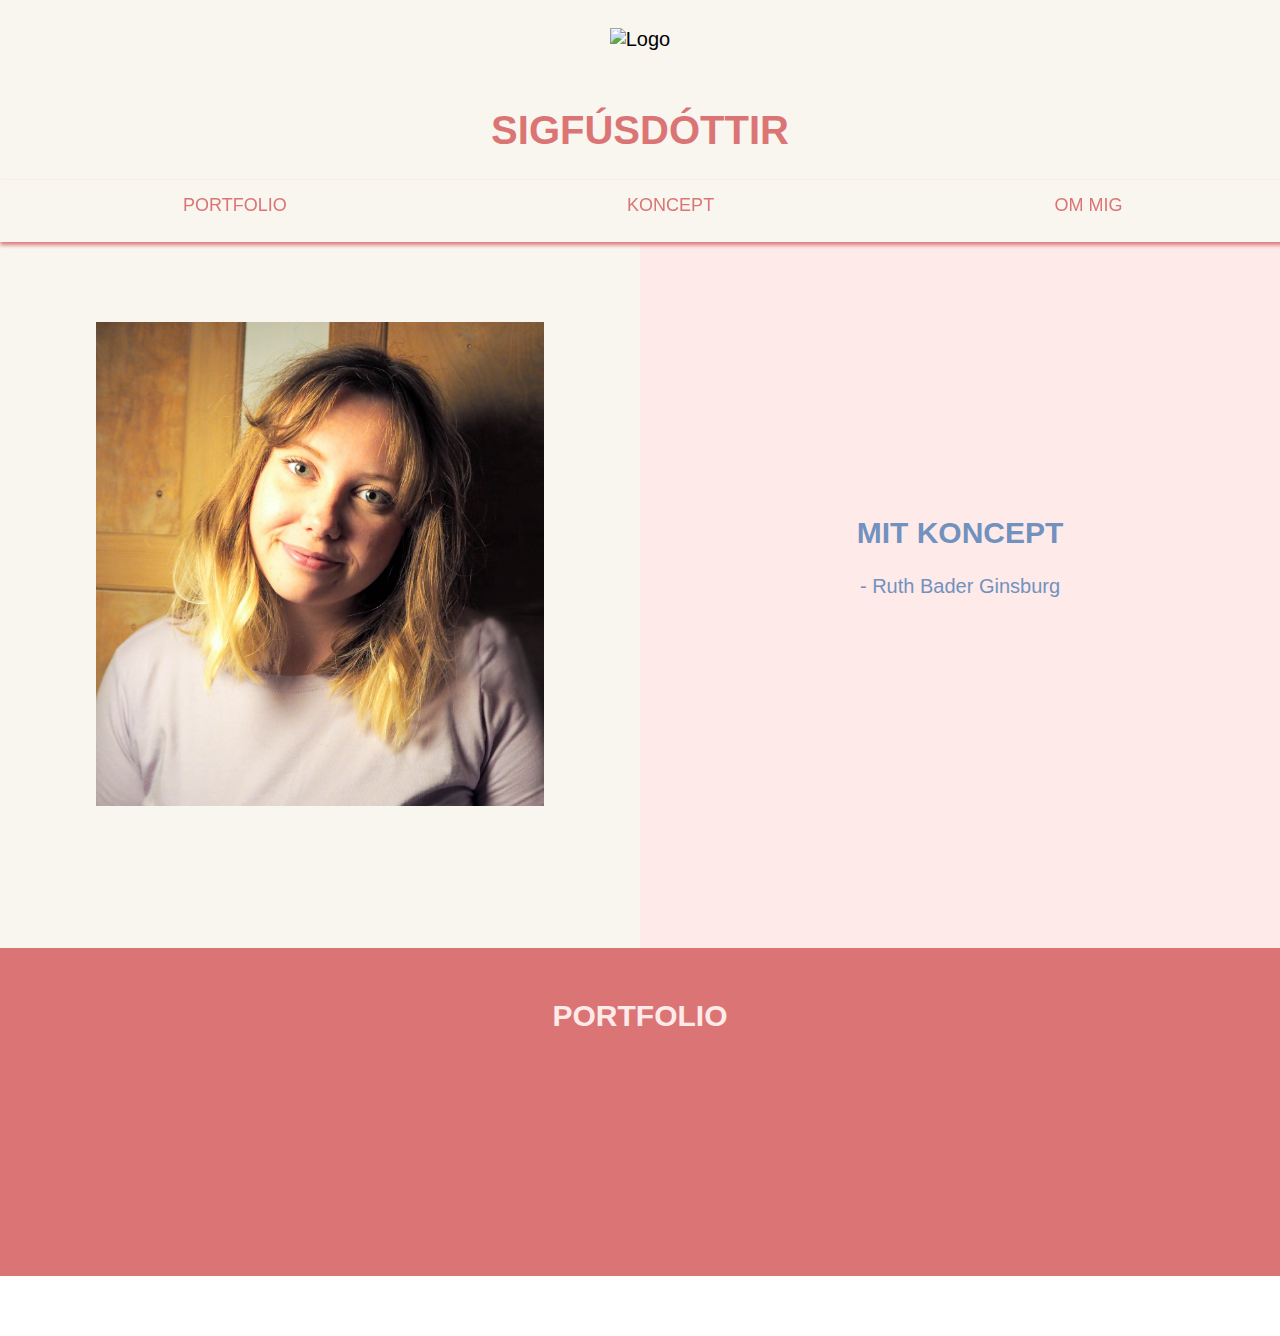
==== Koncept.html @ 198a931d "Responsive tablet og desktop + undersider" ====
<!DOCTYPE html>
<html lang="da" dir="ltr">
  <head>
    <meta charset="utf-8">
    <meta name="viewport" content="width=device-width, initial-scale=1.0">
    <link rel="stylesheet" type="text/css" href="stylesheet.css">
    <link rel="stylesheet" href="https://use.typekit.net/uky3nce.css">
    <link rel="stylesheet" href="https://use.typekit.net/uky3nce.css">
    <title>Sigfúsdóttir</title>
  </head>
  <body>
    <div class="grid-container">

      <div class="header">
        <div class="logo">
          <img class="logoimg" src="images/logo.svg" alt="Logo">
        </div>
      <h1><a href="index.html">SIGFÚSDÓTTIR</a></h1>
      </div>

      <div class="regular quotesection">
          <h2 class="blueheadline">MIT KONCEPT</h2>
          <p> - Ruth Bader Ginsburg</p>
      </div>

      <div class="imgcontainer first">
        <img class="centerimage" src="images/moi/PC060705eidttt.jpg" alt="portrait">
      </div>

      <div class="centergallery">
        <h2 class="pinkheadline">PORTFOLIO</h2>
      </div>

      <div class="footer">

      </div>

      <nav>
        <ul class="nav-links">
          <li><a class="nav-link" href="portfolio.html">PORTFOLIO</a></li>
          <li><a class="nav-link" href="koncept.html">KONCEPT</a></li>
          <li><a class="nav-link" href="om-mig.html">OM MIG</a></li>
        </ul>
      </nav>

    </div>
  </body>
</html>
---- stylesheet.css ----
*{
  margin:0;
  padding: 0;
}

    /*text formatting*/
body{
  padding-bottom: 60px;
  font-family: montserrat, sans-serif;
  font-weight: 500;
  font-style: normal;
  font-size: 20px;
}
a {
  text-decoration: none;
  color: #DB7575;
}

h1{
  color: #DB7575;
  text-align: center;
  font-family: delicato, sans-serif;
  font-weight: 900;
  font-style: normal
}
.quote{
  font-family: delicato, sans-serif;
  font-weight: 400;
  font-style: italic;
  font-size: 25px;
  color: #7192BE;
  text-align: center;
  padding: 1em 2em 1em 2em;
}

.blueheadline{
  font-family: delicato, sans-serif;
  font-weight: 600;
  font-style: normal;
  text-align: center;
  padding: 4%;
  color:#7192BE;
}
.pinkheadline{
  font-family: delicato, sans-serif;
  font-weight: 600;
  font-style: normal;
  text-align: center;
  padding: 4%;
  color: #FFEAEA;
}
a:hover,h1:hover{
  color: #EDAE49;
}
p{
  padding: 0em 2em 2em 2em;
  color:#7192BE;
}


    /*grid*/

.grid-container{
  display: block;
  grid-template-areas:
  'header'
  'quote'
  'img1'
  'portfolio'
  'concept'
  'img2'
  'divider'
  'about'
  'img3'
  'nav' ;
  grid-row-gap: 0px;
}

    /*Header*/
.header{
  grid-area: header;
  background-color: #F9F6F0;
  height: 20vh;
  display: flex;
  flex-direction: column;
  justify-content: center;
  align-items: center;

}
.logo {
  height: 80px;
}
.logoimg{
  height: 100%;
}

    /*Navigation*/
.nav{
  grid-area:nav;
  background-color: #F9F6F0;
}

  nav ul{
    display: flex;
    list-style: none;
    justify-content: space-around;
    text-align: center;
    background-color: #FFEAEA;
  }

  .nav-link {
    vertical-align: middle;
    font-family: montserrat, sans-serif;
    font-weight: 500;
    font-style: normal;
    padding: 2px;
    font-size: 18px;
  }

  .nav-links{
    overflow: hidden;
    position: fixed;
    bottom: 0;
    width: 100%;
    height: 5%;
    padding-top:6%;

  }

    /*Maincontent*/

.regular{
  background-color: #FFEAEA;
  text-align: center;
  display: flex;
  flex-direction: column;
  justify-content: center;
  align-items: center;
  height: 30vh;
}
.quotesection{
  grid-area: quote;

}
.centergallery{
  grid-area: portfolio;
  background-color: #DB7575;
}

.concept{
  grid-area: concept;
}

.about{
  grid-area: about;

}
    /*images*/

.imgcontainer{
background-color: #F9F6F0;
height: 100vw;
width:100%;
display: flex;
flex-direction: row;
justify-content: center;
align-items: center;
}

.centerimage{
  width: 70%;
  height: auto;
}

.first{
  grid-area: img1;
}

.second{
  grid-area: img2;
}

.third{
  grid-area: img3;
}

    /*Divider*/
.divider{
  grid-area: divider;
  background-color: #DB7575;
  height: 100px;
}

    /*footer*/
.footer{
  grid-area:footer;
  background-color: #DB7575;
  height: 100px;
}
  /*tablet size*/
@media screen and (min-width:768px){

    /*grid*/
.grid-container{
  display: grid;
  grid-template-columns: 1fr 1fr;
  grid-template-areas:
  'header header'
  'nav nav'
  'quote quote'
  'img1 img1'
  'portfolio portfolio'
  'concept concept'
  'img2 img2'
  'divider divider'
  'img3 img3'
  'about about'
  'footer footer';
  grid-row-gap: 0px;
}

  /*Navigation*/
  .nav{
    grid-area:nav;
    background-color: #F9F6F0;
  }

    nav ul{
      display:flex;
      list-style: none;
      justify-content: space-around;
      text-align: center;
      background-color: #F9F6F0;
      filter: drop-shadow(0px 3px 2px #DB7575);
    }

    .nav-link {
      vertical-align: middle;
      font-family: montserrat, sans-serif;
      font-weight: 500;
      font-style: normal;
      padding: 2px;
    }

    .nav-links{
      overflow: visible;
      position: absolute;
      bottom: auto;
      width: 100%;
      height: 4%;
      padding:1%;
    }

    /*Maincontent*/

    .regular{
      background-color: #FFEAEA;
      text-align: center;
      justify-content: center;
      align-items: center;
      height: 35vw;
    }
}

  /*desktop size*/

@media screen and (min-width: 1024px) {

    /*grid*/
  .grid-container{
    display: grid;
    grid-template-columns: 1fr 1fr;
    grid-template-areas:
    'header header'
    'nav nav'
    'img1 quote'
    'portfolio portfolio'
    'concept img2 '
    'divider divider'
    'img3 about'
    'footer footer';
    grid-row-gap: 0px;
  }


  /*Navigation*/
  .nav{
    grid-area:nav;
    background-color: #F9F6F0;

  }

    nav ul{
      display:flex;
      list-style: none;
      justify-content: space-around;
      text-align: center;
      background-color: #F9F6F0;
      filter: drop-shadow(0px 3px 2px #DB7575);

    }

    .nav-link {
      vertical-align: middle;
      font-family: montserrat, sans-serif;
      font-weight: 500;
      font-style: normal;
      padding: 2px;

    }

    .nav-links{
      overflow: visible;
      position: absolute;
      bottom: auto;
      width: 100%;
      height: 4%;
      padding:1%;
    }

    /*Maincontent*/

    .regular{
      background-color: #FFEAEA;
      text-align: center;
      justify-content: center;
      align-items: center;
      height: 60vw;
    }

    /*images*/

    .imgcontainer{
    background-color: #F9F6F0;
    height: 60vw;
    width:100%;
    display: flex;
    flex-direction: row;
    justify-content: center;
    align-items: center;
    }

    /*Divider*/

    .divider{
      grid-area: divider;
      background-color: #DB7575;
      height: 10vh;
    }

    /*footer*/

    .footer{
      grid-area:footer;
      background-color: #DB7575;
      height: 15vw;
    }

    /*text formatting*/

    .quote{
      font-family: delicato, sans-serif;
      font-weight: 400;
      font-style: italic;
      font-size: 40px;
      color: #7192BE;
      text-align: center;
      padding: 1em 2em 1em 2em;
}

}
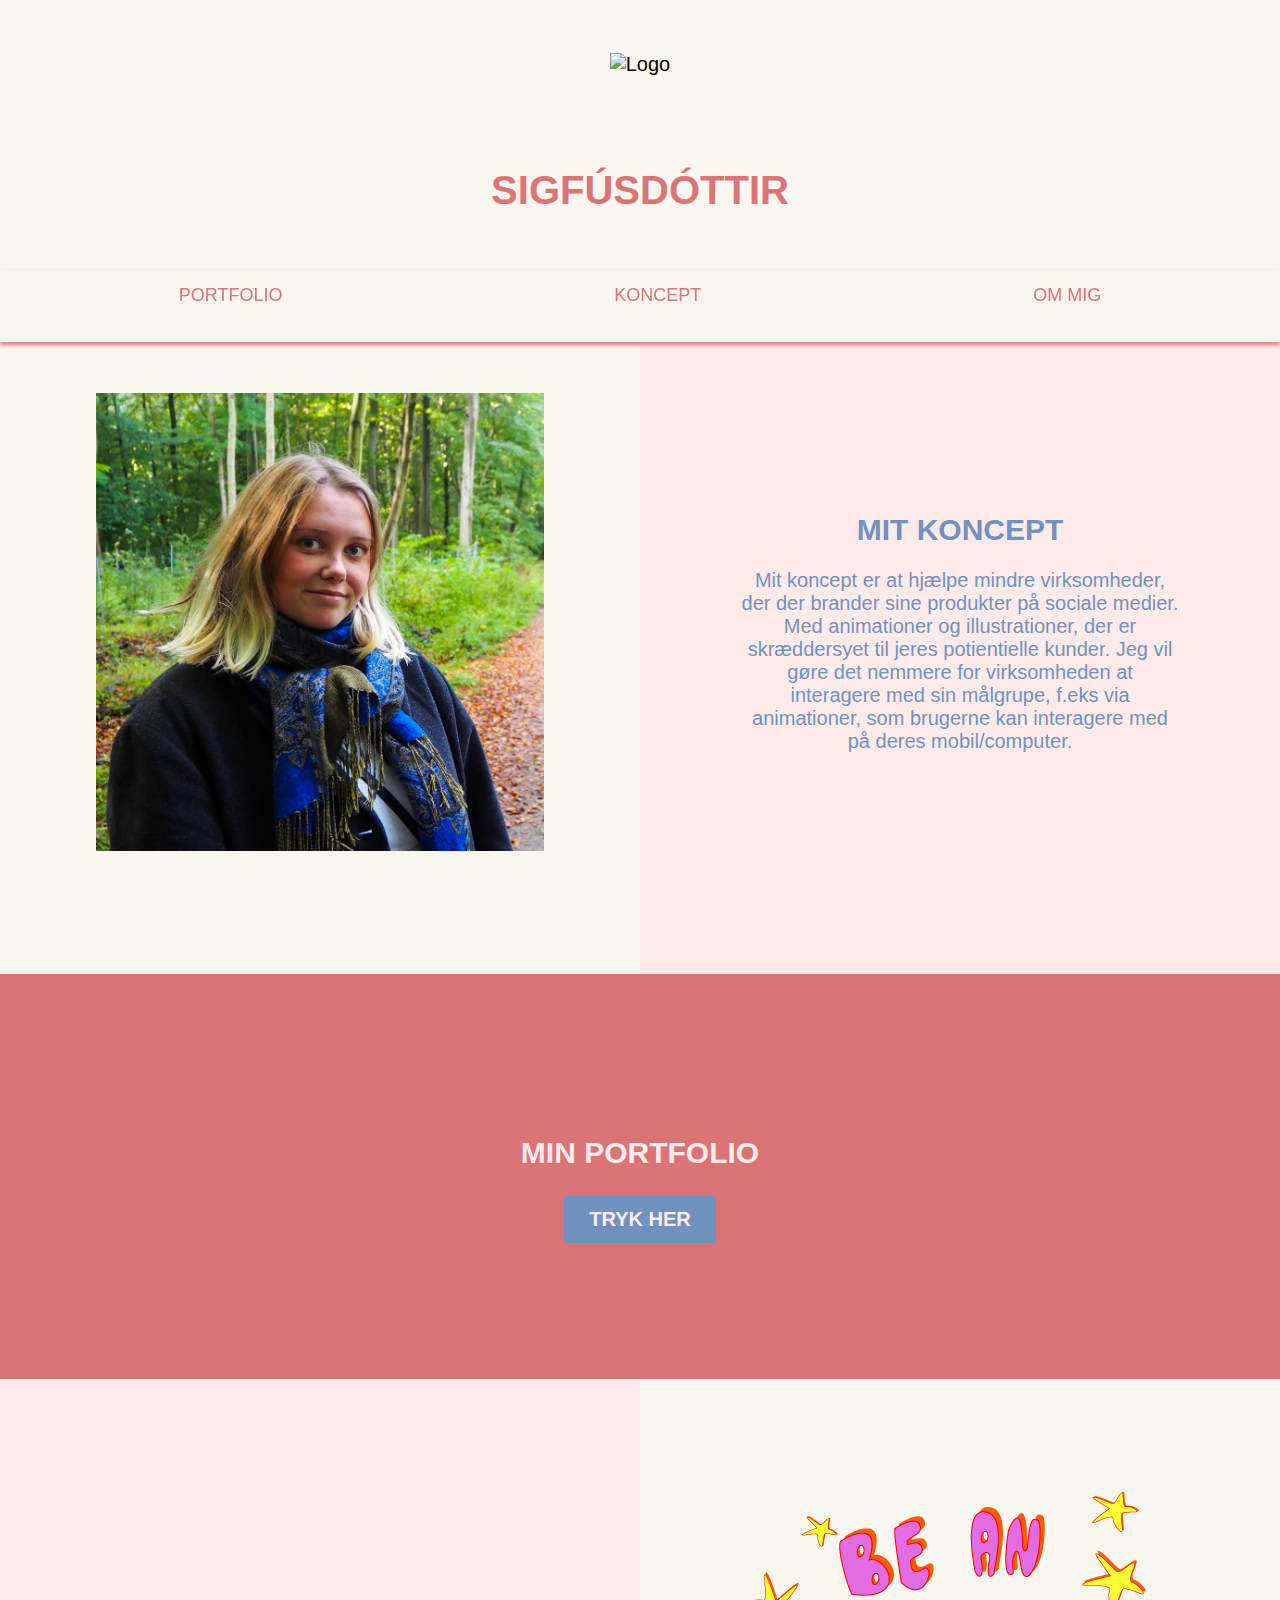
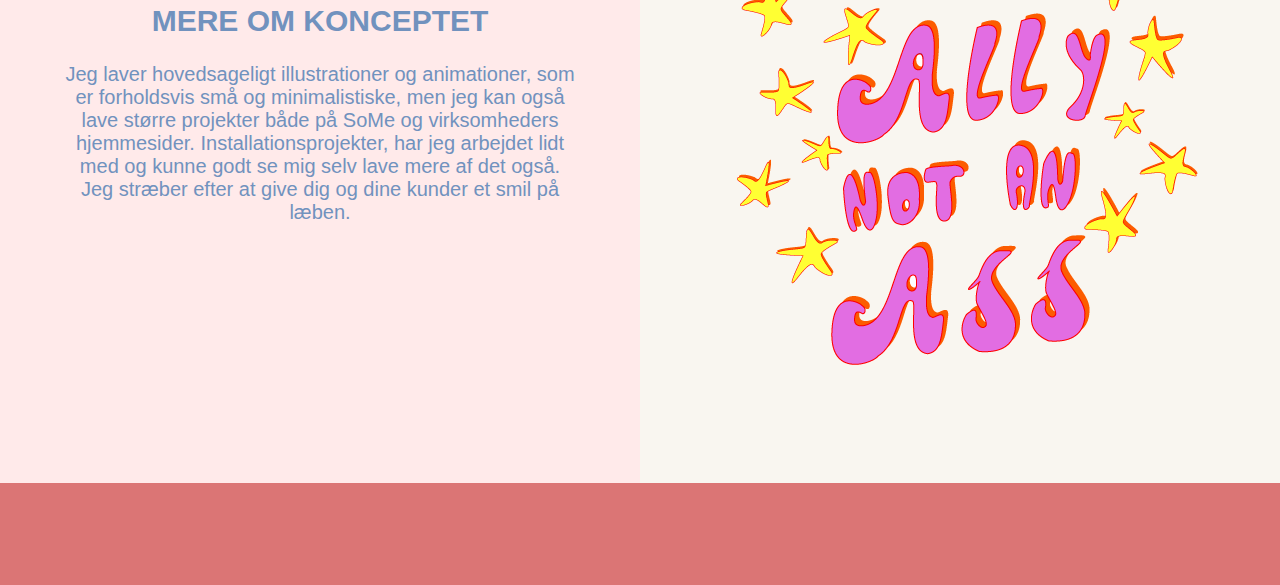
==== commit 91b7c02b: "undersider done, content added" ====
--- a/Koncept.html
+++ b/Koncept.html
@@ -7,6 +7,7 @@
     <link rel="stylesheet" href="https://use.typekit.net/uky3nce.css">
     <link rel="stylesheet" href="https://use.typekit.net/uky3nce.css">
     <title>Sigfúsdóttir</title>
+    <link rel="shortcut icon" type="image/png" href="images/logo.svg">
   </head>
   <body>
     <div class="grid-container">
@@ -15,21 +16,35 @@
         <div class="logo">
           <img class="logoimg" src="images/logo.svg" alt="Logo">
         </div>
-      <h1><a href="index.html">SIGFÚSDÓTTIR</a></h1>
+          <h1><a class="title" href="index.html">SIGFÚSDÓTTIR</a></h1>
       </div>
 
-      <div class="regular quotesection">
+      <div class="regular firstsection">
           <h2 class="blueheadline">MIT KONCEPT</h2>
-          <p> - Ruth Bader Ginsburg</p>
+          <p>Mit koncept er at hjælpe mindre virksomheder, der der brander sine produkter på sociale medier. Med animationer og illustrationer, der er skræddersyet til jeres potientielle kunder. Jeg vil gøre det nemmere for virksomheden at interagere med sin målgrupe, f.eks via animationer, som brugerne kan interagere med på deres mobil/computer. </p>
       </div>
 
       <div class="imgcontainer first">
-        <img class="centerimage" src="images/moi/PC060705eidttt.jpg" alt="portrait">
+        <img class="centerimage" src="images/moi/portraitskov-2.jpg" alt="portrait">
       </div>
 
       <div class="centergallery">
-        <h2 class="pinkheadline">PORTFOLIO</h2>
+        <h2 class="pinkheadline">MIN PORTFOLIO</h2>
+        <a href="portfolio.html" class="bluebutton" >TRYK HER</a>
+          </div>
+        <div class="regular concept">
+          <h2 class="blueheadline">MERE OM KONCEPTET</h2>
+          <p>Jeg laver hovedsageligt illustrationer og animationer, som er forholdsvis små og minimalistiske, men jeg kan også lave større projekter både på SoMe og virksomheders hjemmesider. Installationsprojekter, har jeg arbejdet lidt med og kunne godt se mig selv lave mere af det også. <br> Jeg stræber efter at give dig og dine kunder et smil på læben.</p>
+    </div>
+    <div class="imgcontainer second">
+      <img class="centerimage gif" src="animations/allygif.gif" alt="mobilanimation">
+      <div class="ally-animation">
+
       </div>
+    </div>
+
+
+
 
       <div class="footer">
 
--- a/stylesheet.css
+++ b/stylesheet.css
@@ -1,6 +1,7 @@
 *{
   margin:0;
   padding: 0;
+  box-sizing: border-box;
 }
 
     /*text formatting*/
@@ -9,7 +10,7 @@
   font-family: montserrat, sans-serif;
   font-weight: 500;
   font-style: normal;
-  font-size: 20px;
+  font-size: 12px;
 }
 a {
   text-decoration: none;
@@ -21,7 +22,17 @@
   text-align: center;
   font-family: delicato, sans-serif;
   font-weight: 900;
-  font-style: normal
+  font-style: normal;
+  padding: 15px;
+}
+h3{
+  font-family: delicato, sans-serif;
+  font-weight: 500;
+  font-style: italic;
+  text-align: center;
+  padding: 0.5%;
+  color: #F9F6F0;
+
 }
 .quote{
   font-family: delicato, sans-serif;
@@ -46,18 +57,52 @@
   font-weight: 600;
   font-style: normal;
   text-align: center;
-  padding: 4%;
+  padding: 2%;
   color: #FFEAEA;
 }
-a:hover,h1:hover{
+.nav-link:hover, .title:hover {
   color: #EDAE49;
 }
+
 p{
   padding: 0em 2em 2em 2em;
   color:#7192BE;
 }
 
-
+.bluebutton, .yellowbutton{
+  font-family: delicato, sans-serif;
+  font-weight: 600;
+  font-style: normal;
+  padding: 12px 25px;
+  text-align: center;
+  text-decoration: none;
+  display: inline-block;
+}
+.caption{
+  font-family: delicato, sans-serif;
+  font-weight: 400;
+  font-style: normal;
+  text-align: center;
+  padding: 2%;
+  color: #FFEAEA;
+}
+.caption2{
+  font-family: delicato, sans-serif;
+  font-weight: 400;
+  font-style: normal;
+  text-align: center;
+  padding: 6%;
+  color: #DB7575;
+}
+.caption3{
+  color: #DB7575;
+  text-align: center;
+  font-family: delicato, sans-serif;
+  font-weight: 800;
+  font-style: normal;
+  font-size: 50px;
+  padding: 15px;
+}
     /*grid*/
 
 .grid-container{
@@ -71,8 +116,7 @@
   'img2'
   'divider'
   'about'
-  'img3'
-  'nav' ;
+  'img3' ;
   grid-row-gap: 0px;
 }
 
@@ -80,22 +124,26 @@
 .header{
   grid-area: header;
   background-color: #F9F6F0;
-  height: 20vh;
+  height: 25vh;
   display: flex;
   flex-direction: column;
   justify-content: center;
   align-items: center;
 
 }
+
 .logo {
   height: 80px;
-}
+  padding:2px;
+}
+
 .logoimg{
   height: 100%;
+  padding: 8px;
 }
 
     /*Navigation*/
-.nav{
+nav{
   grid-area:nav;
   background-color: #F9F6F0;
 }
@@ -103,7 +151,7 @@
   nav ul{
     display: flex;
     list-style: none;
-    justify-content: space-around;
+    justify-content: center;
     text-align: center;
     background-color: #FFEAEA;
   }
@@ -113,7 +161,7 @@
     font-family: montserrat, sans-serif;
     font-weight: 500;
     font-style: normal;
-    padding: 2px;
+    padding: 15px;
     font-size: 18px;
   }
 
@@ -122,9 +170,9 @@
     position: fixed;
     bottom: 0;
     width: 100%;
-    height: 5%;
-    padding-top:6%;
-
+    height: 6%;
+    padding-top:4%;
+    padding-bottom: 10%;
   }
 
     /*Maincontent*/
@@ -136,24 +184,62 @@
   flex-direction: column;
   justify-content: center;
   align-items: center;
-  height: 30vh;
-}
-.quotesection{
+  height: auto;
+}
+.firstsection{
   grid-area: quote;
+  height: 40vh;
 
 }
 .centergallery{
   grid-area: portfolio;
   background-color: #DB7575;
+  text-align: center;
+  display: flex;
+  flex-direction: column;
+  justify-content: center;
+  align-items: center;
+  height: 45vh;
+  width: 100%;
 }
 
 .concept{
   grid-area: concept;
+  height: 40vh;
+}
+.animation-fig{
+  grid-area: concept;
 }
 
 .about{
   grid-area: about;
-
+  height: 40vh;
+}
+
+.yellowbutton {
+   background-color: #EDAE49;
+   border: none;
+   color: #FFEAEA;
+}
+.bluebutton{
+  background-color: #7192BE;
+  border: none;
+  color: #FFEAEA;
+
+}
+
+.yellowbutton:hover{
+  background-color: #7192BE;
+}
+
+.bluebutton:hover{
+  background-color: #EDAE49;
+}
+.horizontalicons{
+  display: flex;
+  flex-direction: row;
+  padding:12%;
+  align-items: center;
 }
     /*images*/
 
@@ -162,10 +248,45 @@
 height: 100vw;
 width:100%;
 display: flex;
-flex-direction: row;
+flex-direction: column;
 justify-content: center;
 align-items: center;
 }
+.portgallery{
+  grid-area: portfolio;
+  background-color: #DB7575;
+  height: 520vh;
+  width: 100%;
+}
+}
+div.gallery {
+  border: 3px solid #F9F6F0;
+  padding:20px;
+}
+
+div.gallery:hover {
+  border: 3px solid #EDAE49;
+}
+
+div.gallery img {
+  width: 100%;
+  height: auto;
+  align-content: center;
+  padding:20px;
+}
+
+div.desc {
+  padding: 15px;
+  text-align: center;
+  color: #F9F6F0;
+  font-family: montserrat, sans-serif;
+  font-weight: 500;
+  font-style: normal;
+}
+.responsive {
+   width: 100%;
+
+ }
 
 .centerimage{
   width: 70%;
@@ -199,6 +320,7 @@
 }
   /*tablet size*/
 @media screen and (min-width:768px){
+
 
     /*grid*/
 .grid-container{
@@ -219,8 +341,9 @@
   grid-row-gap: 0px;
 }
 
+
   /*Navigation*/
-  .nav{
+  nav{
     grid-area:nav;
     background-color: #F9F6F0;
   }
@@ -247,7 +370,7 @@
       position: absolute;
       bottom: auto;
       width: 100%;
-      height: 4%;
+      height: 8%;
       padding:1%;
     }
 
@@ -258,13 +381,83 @@
       text-align: center;
       justify-content: center;
       align-items: center;
-      height: 35vw;
-    }
+      height: auto;
+      width: 100%;
+    }
+    .concept{
+      grid-area: concept;
+      height: 50vh;
+    }
+
+
+    .about{
+      grid-area: about;
+      height: 50vh;
+    }
+    .portgallery{
+      grid-area: portfolio;
+      background-color: #DB7575;
+      height: 100vh;
+      width: 100%;
+    }
+    div.gallery {
+      border: 3px solid #F9F6F0;
+    }
+
+    div.gallery:hover {
+      border: 3px solid #EDAE49;
+    }
+
+    div.gallery img {
+      width: 100%;
+      height: auto;
+    }
+
+    div.desc {
+      padding: 15px;
+      text-align: center;
+      color: #F9F6F0;
+      font-family: montserrat, sans-serif;
+      font-weight: 500;
+      font-style: normal;
+    }
+    .responsive {
+      padding: 0 6px;
+      float: left;
+      width: 24.99%;
+    }
+
+
+    /*text formatting*/
+    body{
+      padding-bottom: 0px;
+      font-family: montserrat, sans-serif;
+      font-weight: 500;
+      font-style: normal;
+      font-size: 20px;
+    }
+    .firstsection{
+      text-align: center;
+      padding: 5em 2em 2em 2em;
+  }
+  p{
+    padding: 0em 3em 3em 3em;
+    color:#7192BE;
+  }
+    .quote{
+      font-family: delicato, sans-serif;
+      font-weight: 400;
+      font-style: italic;
+      font-size: 40px;
+      color: #7192BE;
+      text-align: center;
+      padding: 2em 2em 1em 2em;
 }
 
   /*desktop size*/
 
 @media screen and (min-width: 1024px) {
+
 
     /*grid*/
   .grid-container{
@@ -281,13 +474,30 @@
     'footer footer';
     grid-row-gap: 0px;
   }
-
-
+    /*Header*/
+    .header{
+      grid-area: header;
+      background-color: #F9F6F0;
+      height: 30vh;
+      display: flex;
+      flex-direction: column;
+      justify-content: center;
+      align-items: center;
+    }
+
+.logo {
+  height: 110px;
+  padding:2px;
+}
+
+.logoimg{
+  height: 100%;
+  padding: 8px;
+}
   /*Navigation*/
-  .nav{
-    grid-area:nav;
-    background-color: #F9F6F0;
-
+  nav{
+    grid-area: nav;
+    background-color: #F9F6F0
   }
 
     nav ul{
@@ -314,10 +524,10 @@
       position: absolute;
       bottom: auto;
       width: 100%;
-      height: 4%;
+      height: 8%;
       padding:1%;
-    }
-
+
+    }
     /*Maincontent*/
 
     .regular{
@@ -325,20 +535,143 @@
       text-align: center;
       justify-content: center;
       align-items: center;
-      height: 60vw;
-    }
+      height: 55vw;
+    }
+
 
     /*images*/
 
     .imgcontainer{
     background-color: #F9F6F0;
-    height: 60vw;
+    height: 55vw;
     width:100%;
     display: flex;
-    flex-direction: row;
+    flex-direction: column;
     justify-content: center;
     align-items: center;
     }
+
+    .femme-animation{
+      height: 500px;
+      width: 500px;
+      background-image: url(animations/femme.png);
+      animation: play 1.5s steps(6) infinite;
+      }
+
+      @keyframes play {
+        from {
+          background-position-x: 0px;
+        }
+        to {
+        background-position-x: -3000px;
+        }
+      }
+
+      .ally-animation{
+        height: 500px;
+        width: 500px;
+        background-image: url(animations/ally.png);
+        animation: play 1.5s steps(6) infinite;
+        }
+
+        @keyframes play {
+          from {
+            background-position-x: 0px;
+          }
+          to {
+          background-position-x: -3000px;
+          }
+        }
+
+        .fig-animation{
+          height: 500px;
+          width: 500px;
+          background-image: url(animations/figen.png);
+          animation: play 1.5s steps(6) infinite;
+          }
+
+          @keyframes play {
+            from {
+              background-position-x: 0px;
+            }
+            to {
+            background-position-x: -3000px;
+            }
+          }
+          .radise-animation{
+            height: 500px;
+            width: 500px;
+            background-image: url(animations/radise.png);
+            animation: play 1.5s steps(6) infinite;
+            }
+
+            @keyframes play {
+              from {
+                background-position-x: 0px;
+              }
+              to {
+              background-position-x: -3000px;
+              }
+            }
+            .kontaktmig-animation{
+              height: 120px;
+              width: 120px;
+              background-image: url(animations/kontakt.png);
+              animation: contact 1.5s steps(10) infinite;
+              }
+
+              @keyframes contact {
+                from {
+                  background-position-x: 0px;
+                }
+                to {
+                background-position-x: -1200px;
+                }
+              }
+        .gif{
+          display: none;
+        }
+
+      .centergallery{
+        grid-area: portfolio;
+        background-color: #DB7575;
+
+        height: 45vh;
+        width: 100%;
+      }
+      .portgallery{
+        grid-area: portfolio;
+        background-color: #DB7575;
+        height: 120vh;
+        width: 100%;
+      }
+      div.gallery {
+        border: 3px solid #F9F6F0;
+      }
+
+      div.gallery:hover {
+        border: 3px solid #EDAE49;
+      }
+
+      div.gallery img {
+        width: 100%;
+        height: auto;
+      }
+
+      div.desc {
+        padding: 15px;
+        text-align: center;
+        color: #F9F6F0;
+        font-family: montserrat, sans-serif;
+        font-weight: 500;
+        font-style: normal;
+      }
+      .responsive {
+        padding: 0 6px;
+        float: left;
+        width: 24.99%;
+      }
+
 
     /*Divider*/
 
@@ -353,11 +686,17 @@
     .footer{
       grid-area:footer;
       background-color: #DB7575;
-      height: 15vw;
+      height: 8vw;
     }
 
     /*text formatting*/
-
+    body{
+      padding-bottom: 0px;
+      font-family: montserrat, sans-serif;
+      font-weight: 500;
+      font-style: normal;
+      font-size: 20px;
+    }
     .quote{
       font-family: delicato, sans-serif;
       font-weight: 400;
@@ -366,6 +705,18 @@
       color: #7192BE;
       text-align: center;
       padding: 1em 2em 1em 2em;
-}
-
-}
+    }
+      .firstsection{
+        text-align: center;
+        padding: 5em 2em 2em 2em;
+    }
+    .caption3{
+      color: #DB7575;
+      text-align: center;
+      font-family: delicato, sans-serif;
+      font-weight: 800;
+      font-style: normal;
+      font-size: 80px;
+      padding: 15px;
+    }
+}
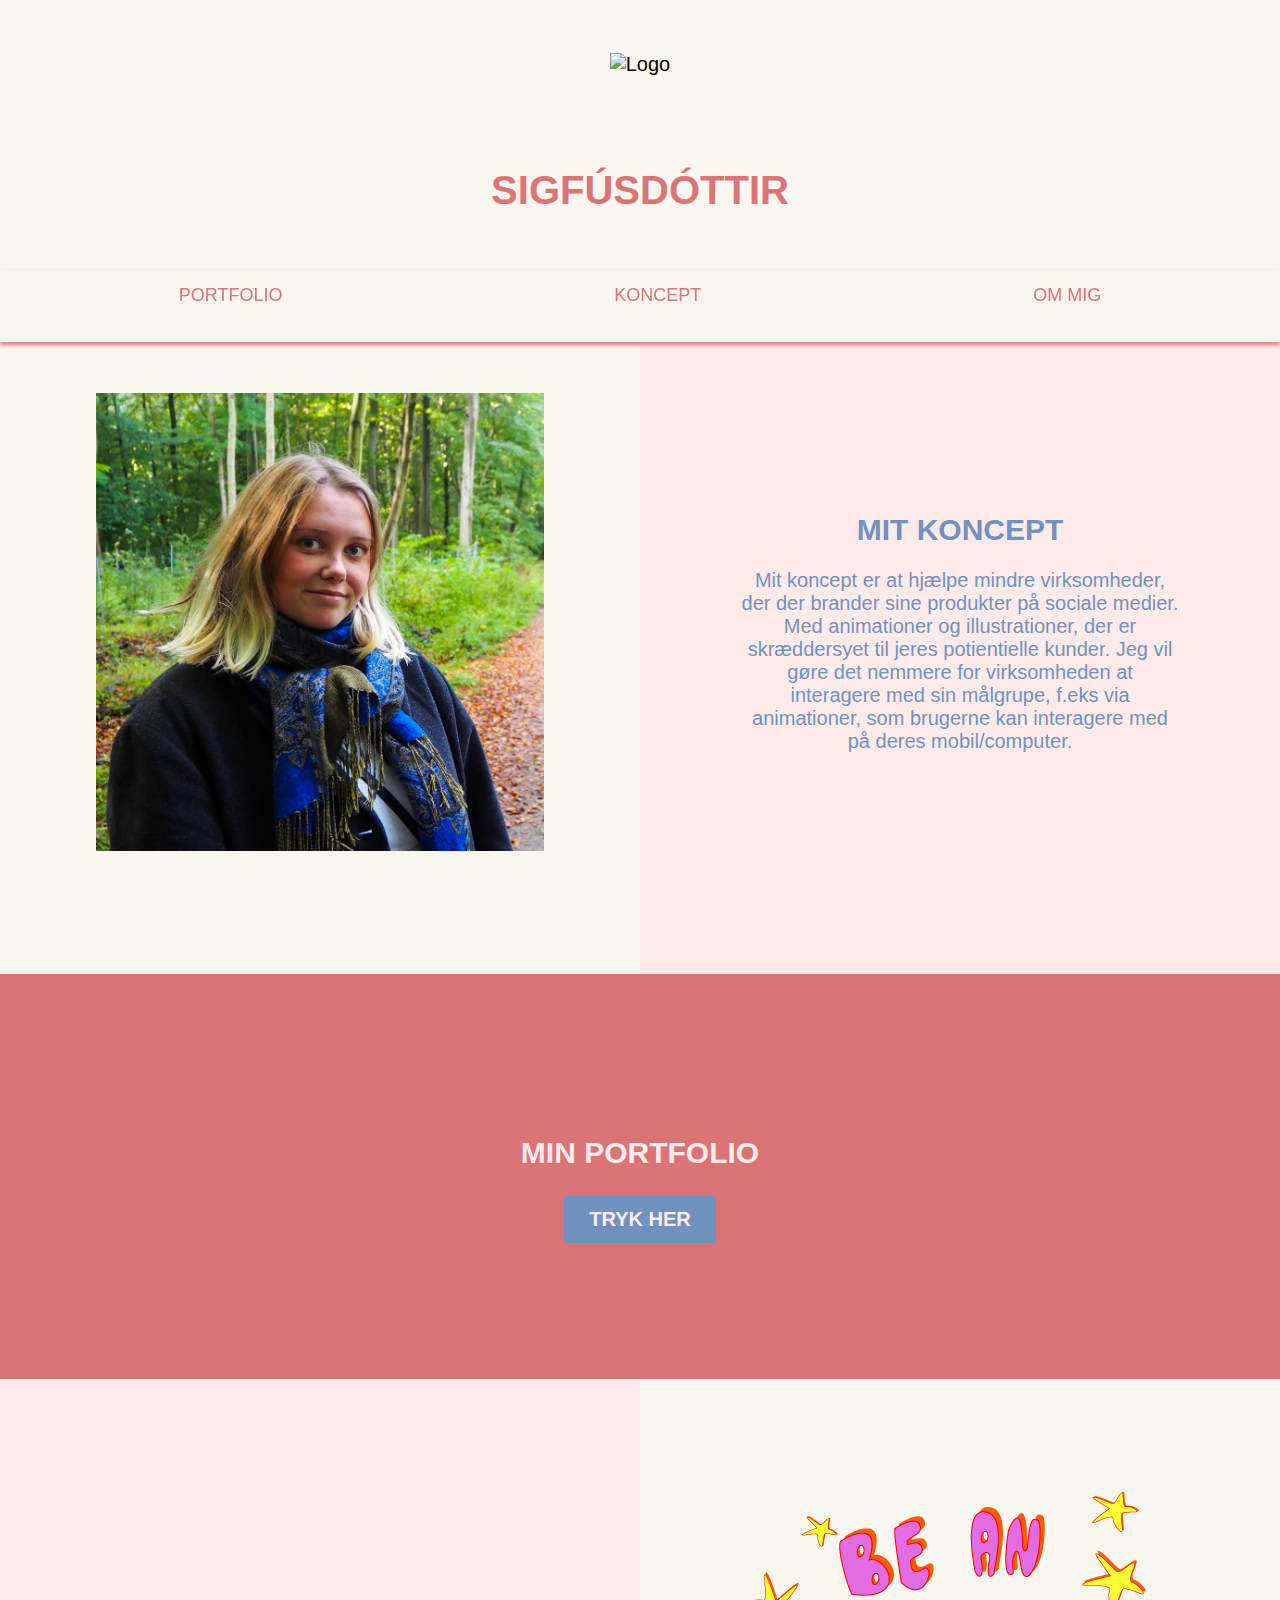
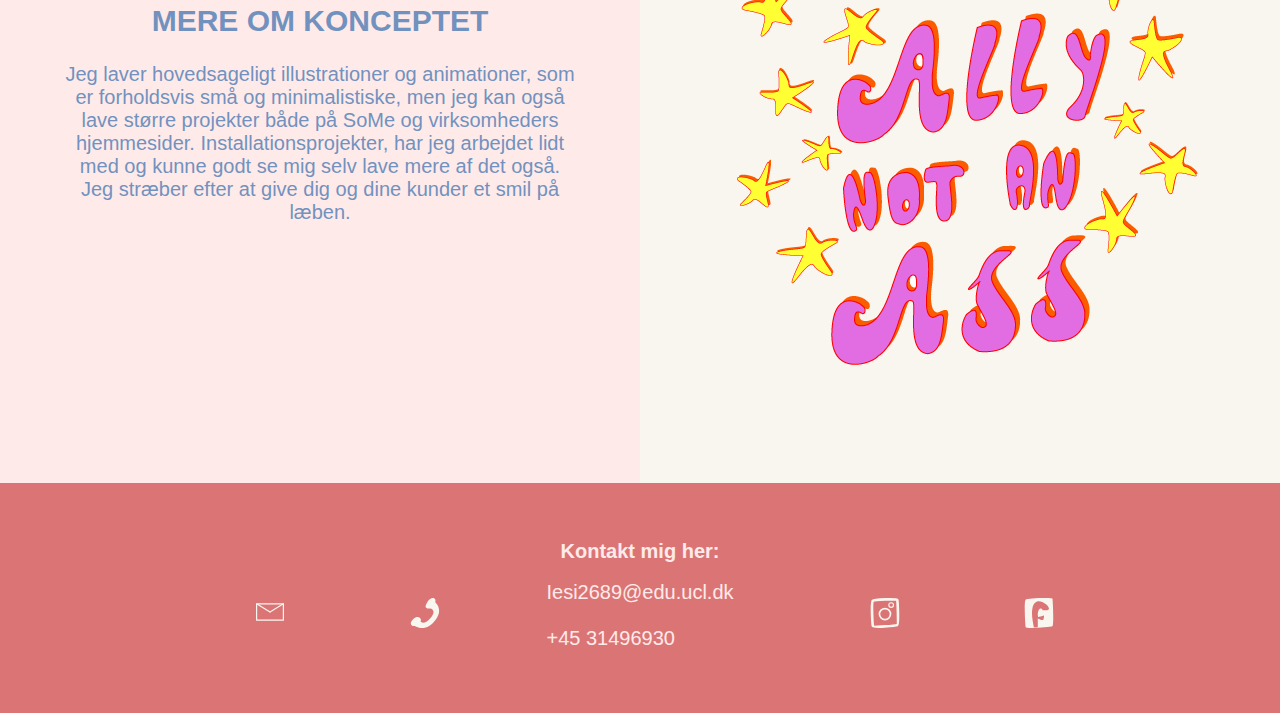
==== commit 6d850bd3: "footer added" ====
--- a/Koncept.html
+++ b/Koncept.html
@@ -46,9 +46,36 @@
 
 
 
-      <div class="footer">
+    <div class="footer">
+      <div class="footerkontakt">
 
-      </div>
+        <div class="iconsbeige">
+            <img  src="images/icons/mailiconbeige.svg" alt="mail" width="28" height="28">
+          </div>
+
+          <div class="iconsbeige">
+            <img src="images/icons/teleiconbeige.svg" alt="telefon" width="30" height="30">
+          </div>
+        </div>
+        <div class="kontaktinfo">
+          <h4>Kontakt mig her:</h4>
+          <p>Iesi2689@edu.ucl.dk <br> <br> +45 31496930 </p>
+        </div>
+        <div class="footerkontakt">
+
+          <div class="iconsbeige">
+            <a target="_blank" href="https://www.instagram.com/skjoldmoeen/">
+              <img  src="images/icons/instaiconbeige.svg" alt="instagram" width="30" height="30">
+            </a>
+          </div>
+
+          <div class="iconsbeige">
+            <a target="_blank" href="https://www.facebook.com/ingibjorg.sigfusdottir.3/">
+              <img  src="images/icons/fbiconbeige.svg" alt="facebook" width="30" height="30">
+            </a>
+          </div>
+        </div>
+    </div>
 
       <nav>
         <ul class="nav-links">
--- a/stylesheet.css
+++ b/stylesheet.css
@@ -32,7 +32,15 @@
   text-align: center;
   padding: 0.5%;
   color: #F9F6F0;
-
+}
+h4{
+  font-family: delicato, sans-serif;
+  font-weight: 600;
+  font-style: normal;
+  text-align: center;
+
+  padding: 6%;
+  color: #FFEAEA;
 }
 .quote{
   font-family: delicato, sans-serif;
@@ -102,6 +110,9 @@
   font-style: normal;
   font-size: 50px;
   padding: 15px;
+}
+.kontaktinfo p {
+  color: #FFEAEA;
 }
     /*grid*/
 
@@ -275,13 +286,11 @@
   padding:20px;
 }
 
-div.desc {
+div.caption {
   padding: 15px;
   text-align: center;
   color: #F9F6F0;
-  font-family: montserrat, sans-serif;
-  font-weight: 500;
-  font-style: normal;
+
 }
 .responsive {
    width: 100%;
@@ -316,7 +325,26 @@
 .footer{
   grid-area:footer;
   background-color: #DB7575;
-  height: 100px;
+  height: 120px;
+    display: flex;
+    justify-content: center;
+    align-content: center;
+}
+.kontaktinfo{
+  display: flex;
+  flex-direction: column;
+}
+
+.footerkontakt{
+  display: flex;
+  flex-direction:row;
+
+}
+.iconsbeige{
+  padding:8vw;
+  height: 38px;
+  width: 25px;
+
 }
   /*tablet size*/
 @media screen and (min-width:768px){
@@ -408,25 +436,38 @@
       border: 3px solid #EDAE49;
     }
 
-    div.gallery img {
-      width: 100%;
-      height: auto;
-    }
-
-    div.desc {
-      padding: 15px;
-      text-align: center;
-      color: #F9F6F0;
-      font-family: montserrat, sans-serif;
-      font-weight: 500;
-      font-style: normal;
-    }
     .responsive {
       padding: 0 6px;
       float: left;
       width: 24.99%;
     }
-
+    /*footer*/
+    .footer{
+      grid-area:footer;
+      background-color: #DB7575;
+      height: 28vw;
+        display: flex;
+        justify-content: center;
+        align-content: center;
+        padding-top:3vw;
+    }
+    .kontaktinfo{
+      display: flex;
+      flex-direction: column;
+    }
+
+    .footerkontakt{
+      padding-top:5vw;
+      display: flex;
+      flex-direction:row;
+
+    }
+    .iconsbeige{
+      padding:6vw;
+      height: 38px;
+      width: 25px;
+
+    }
 
     /*text formatting*/
     body{
@@ -653,19 +694,6 @@
         border: 3px solid #EDAE49;
       }
 
-      div.gallery img {
-        width: 100%;
-        height: auto;
-      }
-
-      div.desc {
-        padding: 15px;
-        text-align: center;
-        color: #F9F6F0;
-        font-family: montserrat, sans-serif;
-        font-weight: 500;
-        font-style: normal;
-      }
       .responsive {
         padding: 0 6px;
         float: left;
@@ -682,13 +710,33 @@
     }
 
     /*footer*/
-
     .footer{
       grid-area:footer;
       background-color: #DB7575;
-      height: 8vw;
-    }
-
+      height: 18vw;
+        display: flex;
+        justify-content: center;
+        align-content: center;
+        padding-top:3vw;
+    }
+    .kontaktinfo{
+      display: flex;
+      flex-direction: column;
+    }
+
+    .footerkontakt{
+      padding-top:0;
+      display: flex;
+      flex-direction:row;
+
+
+    }
+    .iconsbeige{
+      padding:6vw;
+      height: 38px;
+      width: 25px;
+
+    }
     /*text formatting*/
     body{
       padding-bottom: 0px;
@@ -716,7 +764,7 @@
       font-family: delicato, sans-serif;
       font-weight: 800;
       font-style: normal;
-      font-size: 80px;
+      font-size: 65px;
       padding: 15px;
     }
 }
